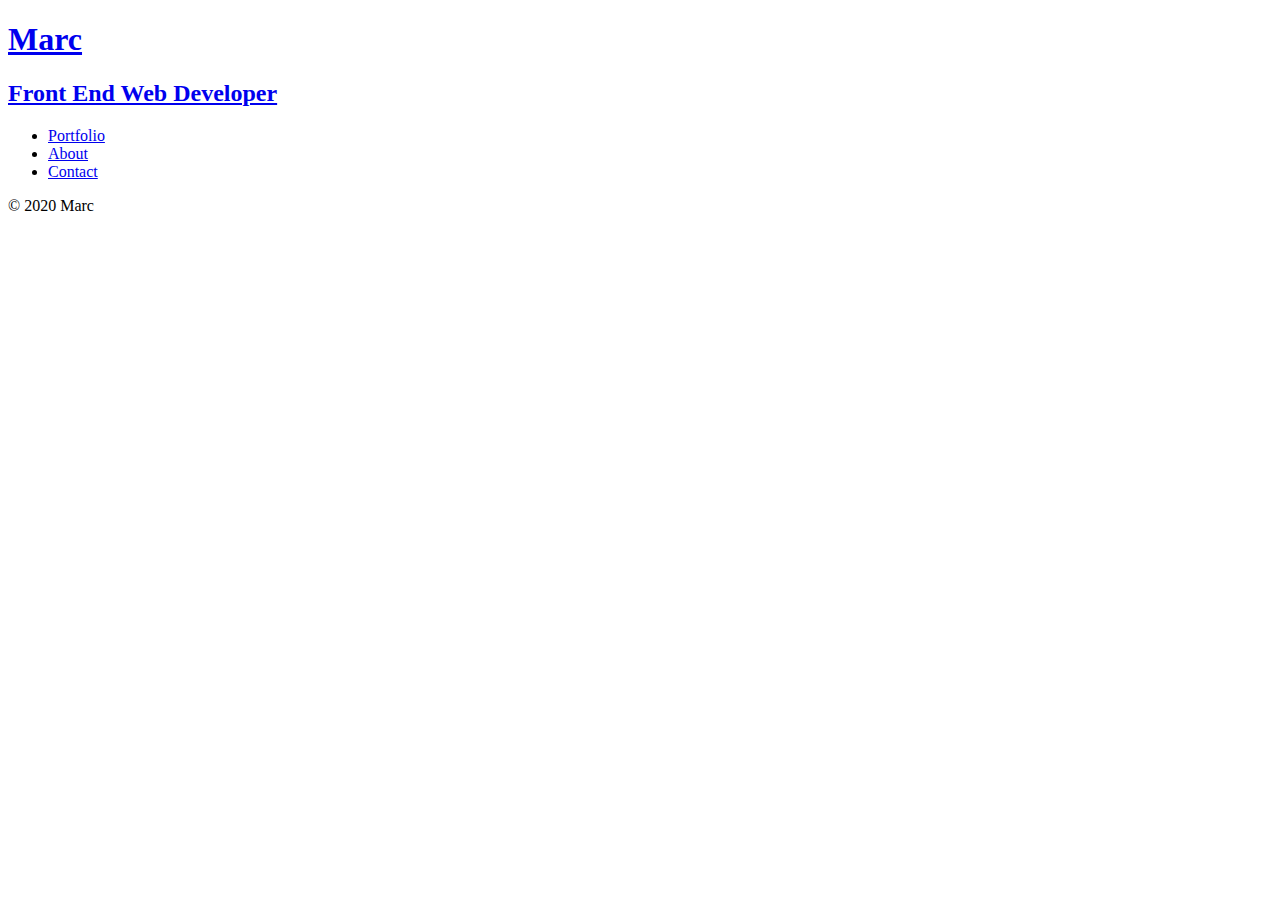
==== index.html @ e7de5a0c "first commit, added index, contact, and about html files" ====
<!DOCTYPE html>

<html>

<head>
    <meta charset="utf-8">
    <title>Marc | Front End Web Developer</title>
</head>

<body>
    <!-- START OF THE HEADER-->
    <header>
        <!-- START LOGO-->
        <!-- Clicking either of these should take you back to the index page-->
        <a href="index.html">
            <!-- H1 element for our name-->
            <h1>Marc</h1>
            <!-- H2 element for our title-->
            <h2>Front End Web Developer</h2>
        </a>
        <!-- END LOGO-->

        <!-- START OF NAVBAR-->
        <nav>
            <!-- Navbar with three links: Portfolio, About, Contact -->
            <ul>
                <li><a href="index.html">Portfolio</a></li>
                <li><a href="about.html">About</a></li>
                <li><a href="contact.html">Contact</a></li>
            </ul>
        </nav>
        <!-- END OF NAVBAR-->
    </header>
    <!-- END OF THE HEADER -->


    <!-- START PORTFOLIO CONTENT-->

    <!-- For each of the portfolio items we have an image, text underneath it with a light gray background-->

    <!-- END PORTFOLIO CONTENT-->


    <!-- START FOOTER-->
    <footer>
        <!-- There is a facebook link that opens a new tab-->
        <!-- There is a twitter link that opens a new tab-->
        <!-- Copyright information-->
        <p>&copy; 2020 Marc</p>
    </footer>
    <!-- END FOOTER-->

</body>

</html>
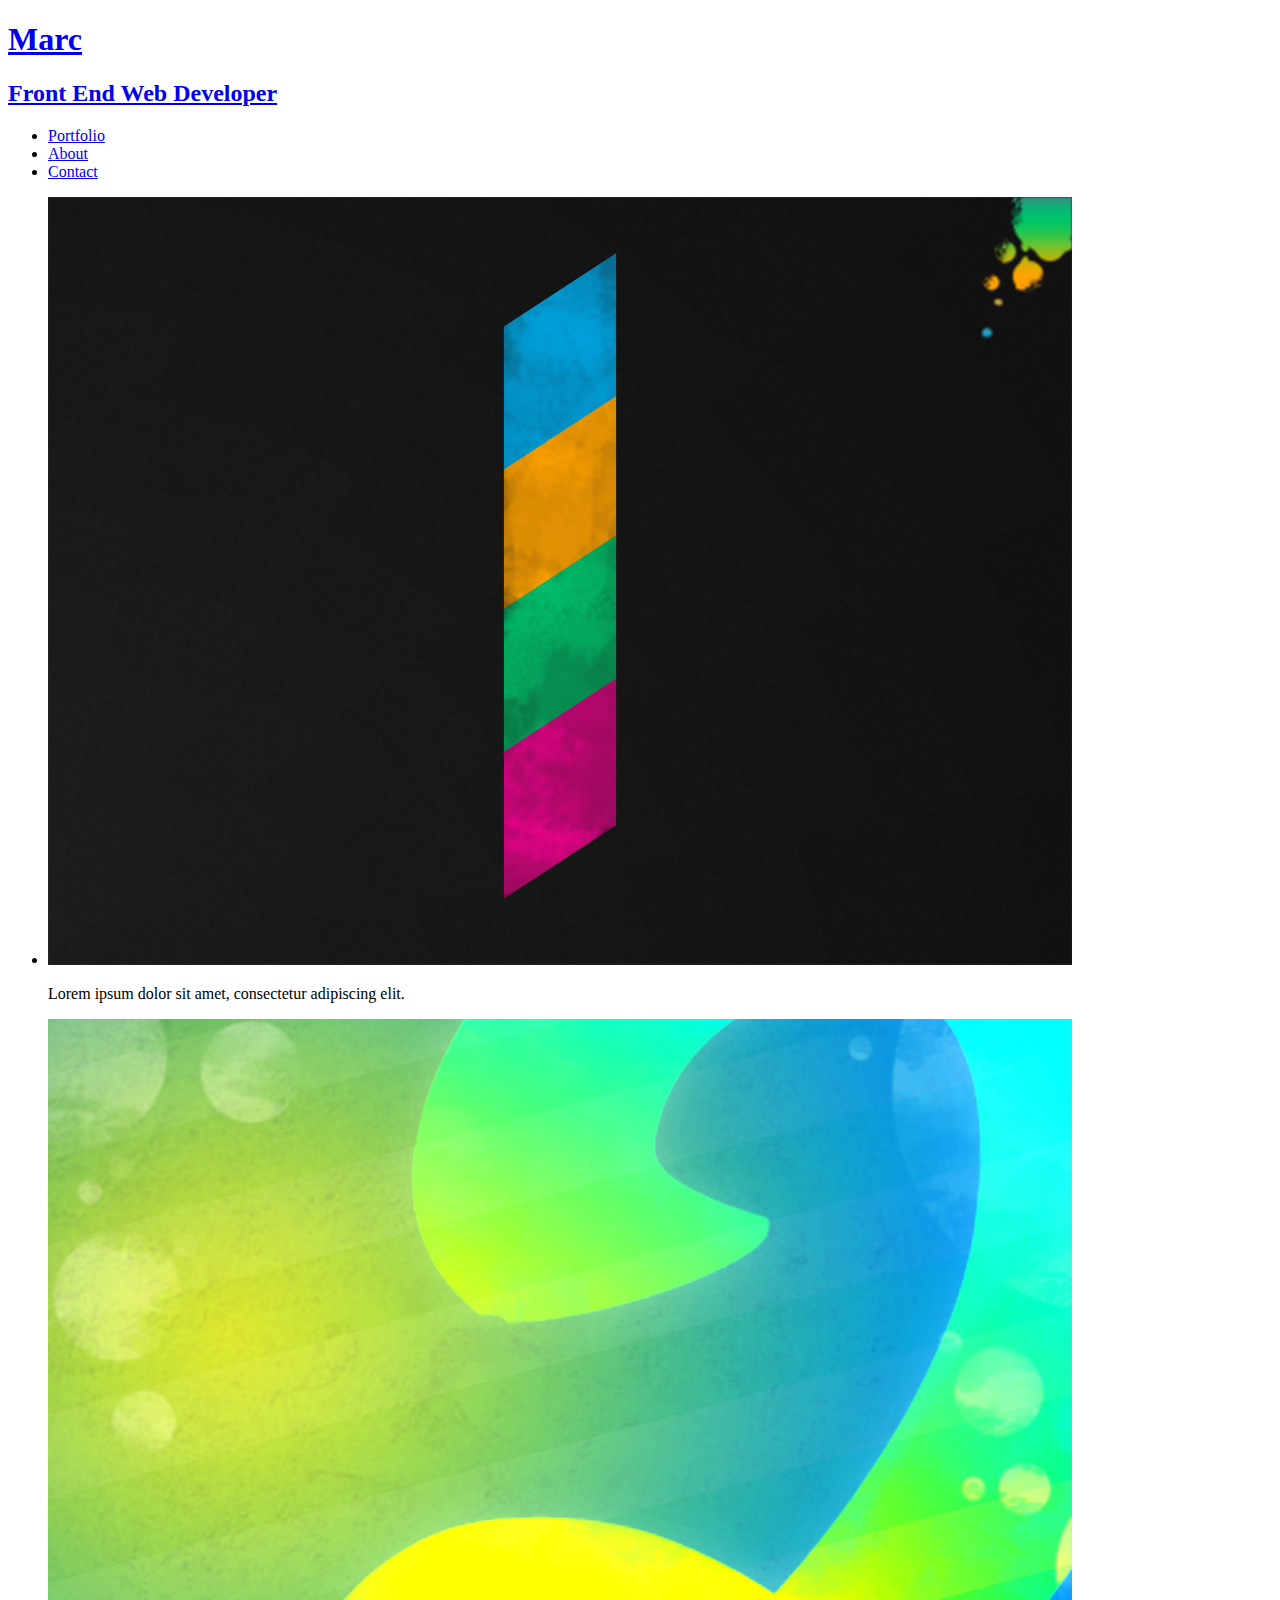
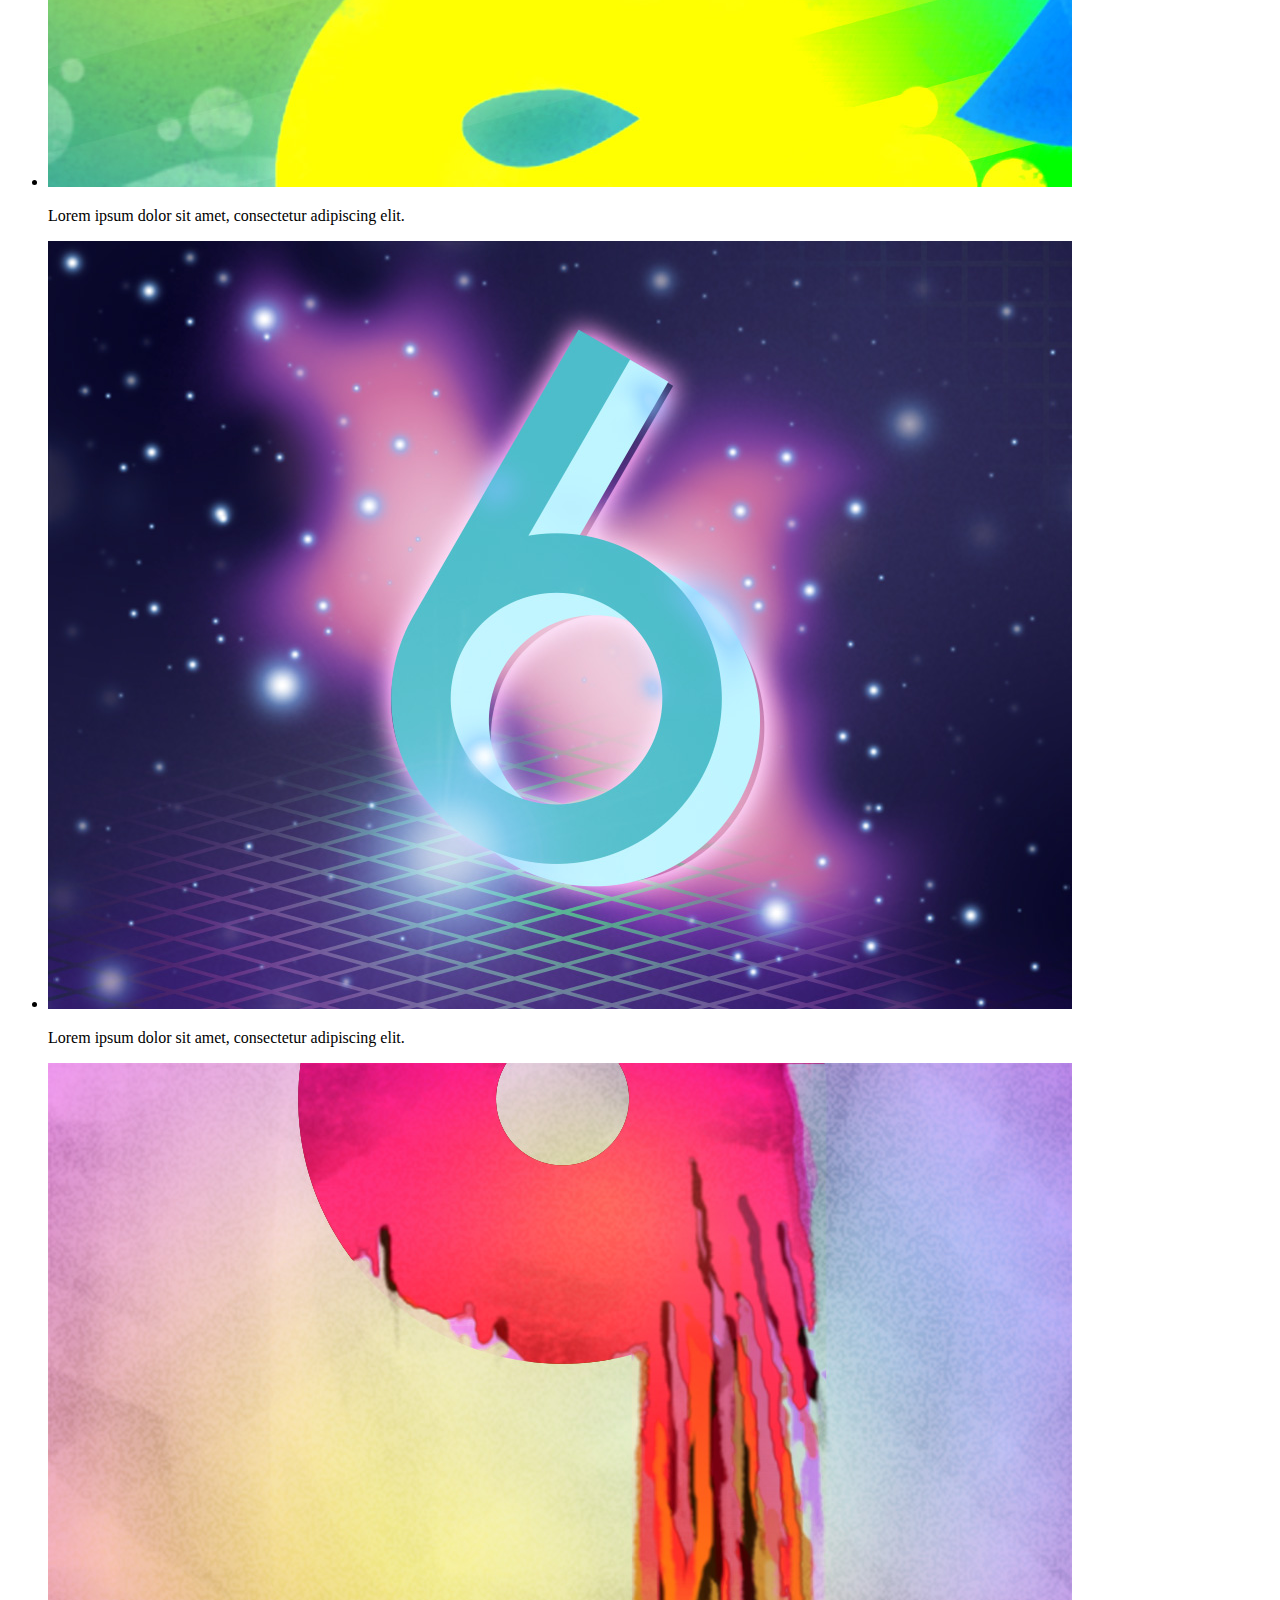
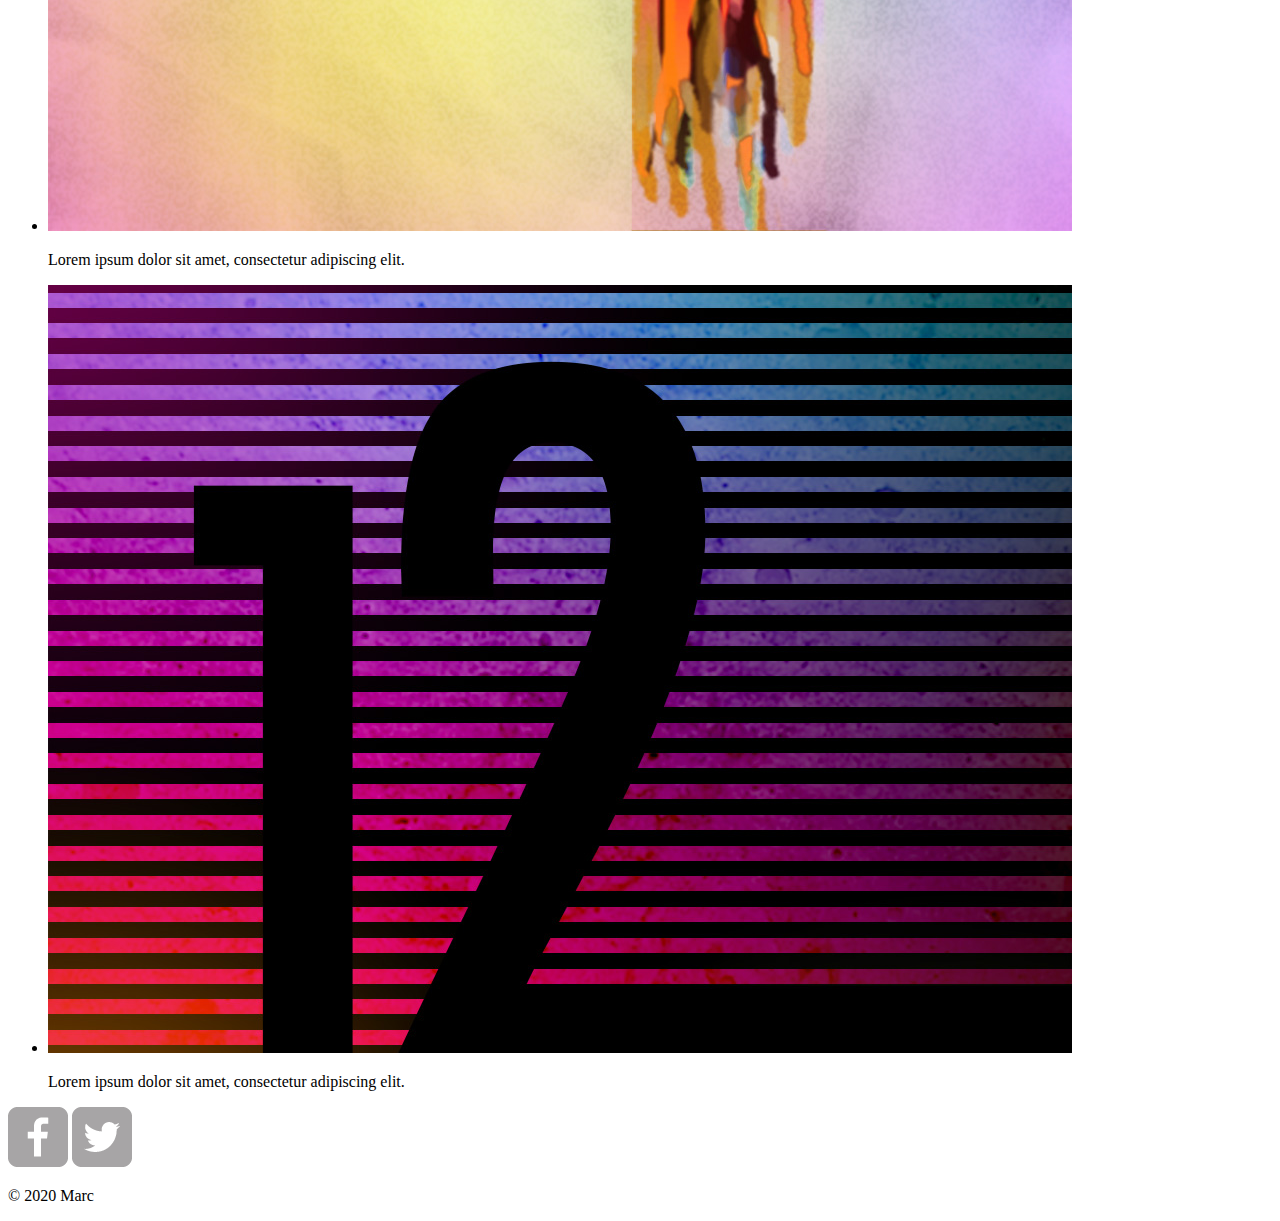
==== commit e08fca48: "added content to all three html pages" ====
--- a/index.html
+++ b/index.html
@@ -38,13 +38,40 @@
 
     <!-- For each of the portfolio items we have an image, text underneath it with a light gray background-->
 
+    <div>
+        <ul>
+            <li>
+                <img src="img/numbers-01.jpg" alt="Number 1">
+                <p>Lorem ipsum dolor sit amet, consectetur adipiscing elit.</p>
+            </li>
+            <li>
+                <img src="img/numbers-02.jpg" alt="Number 2">
+                <p>Lorem ipsum dolor sit amet, consectetur adipiscing elit.</p>
+            </li>
+            <li>
+                <img src="img/numbers-06.jpg" alt="Number 6">
+                <p>Lorem ipsum dolor sit amet, consectetur adipiscing elit.</p>
+            </li>
+            <li>
+                <img src="img/numbers-09.jpg" alt="Number 9">
+                <p>Lorem ipsum dolor sit amet, consectetur adipiscing elit.</p>
+            </li>
+            <li>
+                <img src="img/numbers-12.jpg" alt="Number 12">
+                <p>Lorem ipsum dolor sit amet, consectetur adipiscing elit.</p>
+            </li>
+        </ul>
+    </div>
+
     <!-- END PORTFOLIO CONTENT-->
 
 
     <!-- START FOOTER-->
     <footer>
         <!-- There is a facebook link that opens a new tab-->
+        <a href="http://facebook.com" target="_blank"><img src="img/facebook-wrap.png" class="social-icon"></a>
         <!-- There is a twitter link that opens a new tab-->
+        <a href="http://twitter.com" target="_blank"><img src="img/twitter-wrap.png" class="social-icon"></a>
         <!-- Copyright information-->
         <p>&copy; 2020 Marc</p>
     </footer>
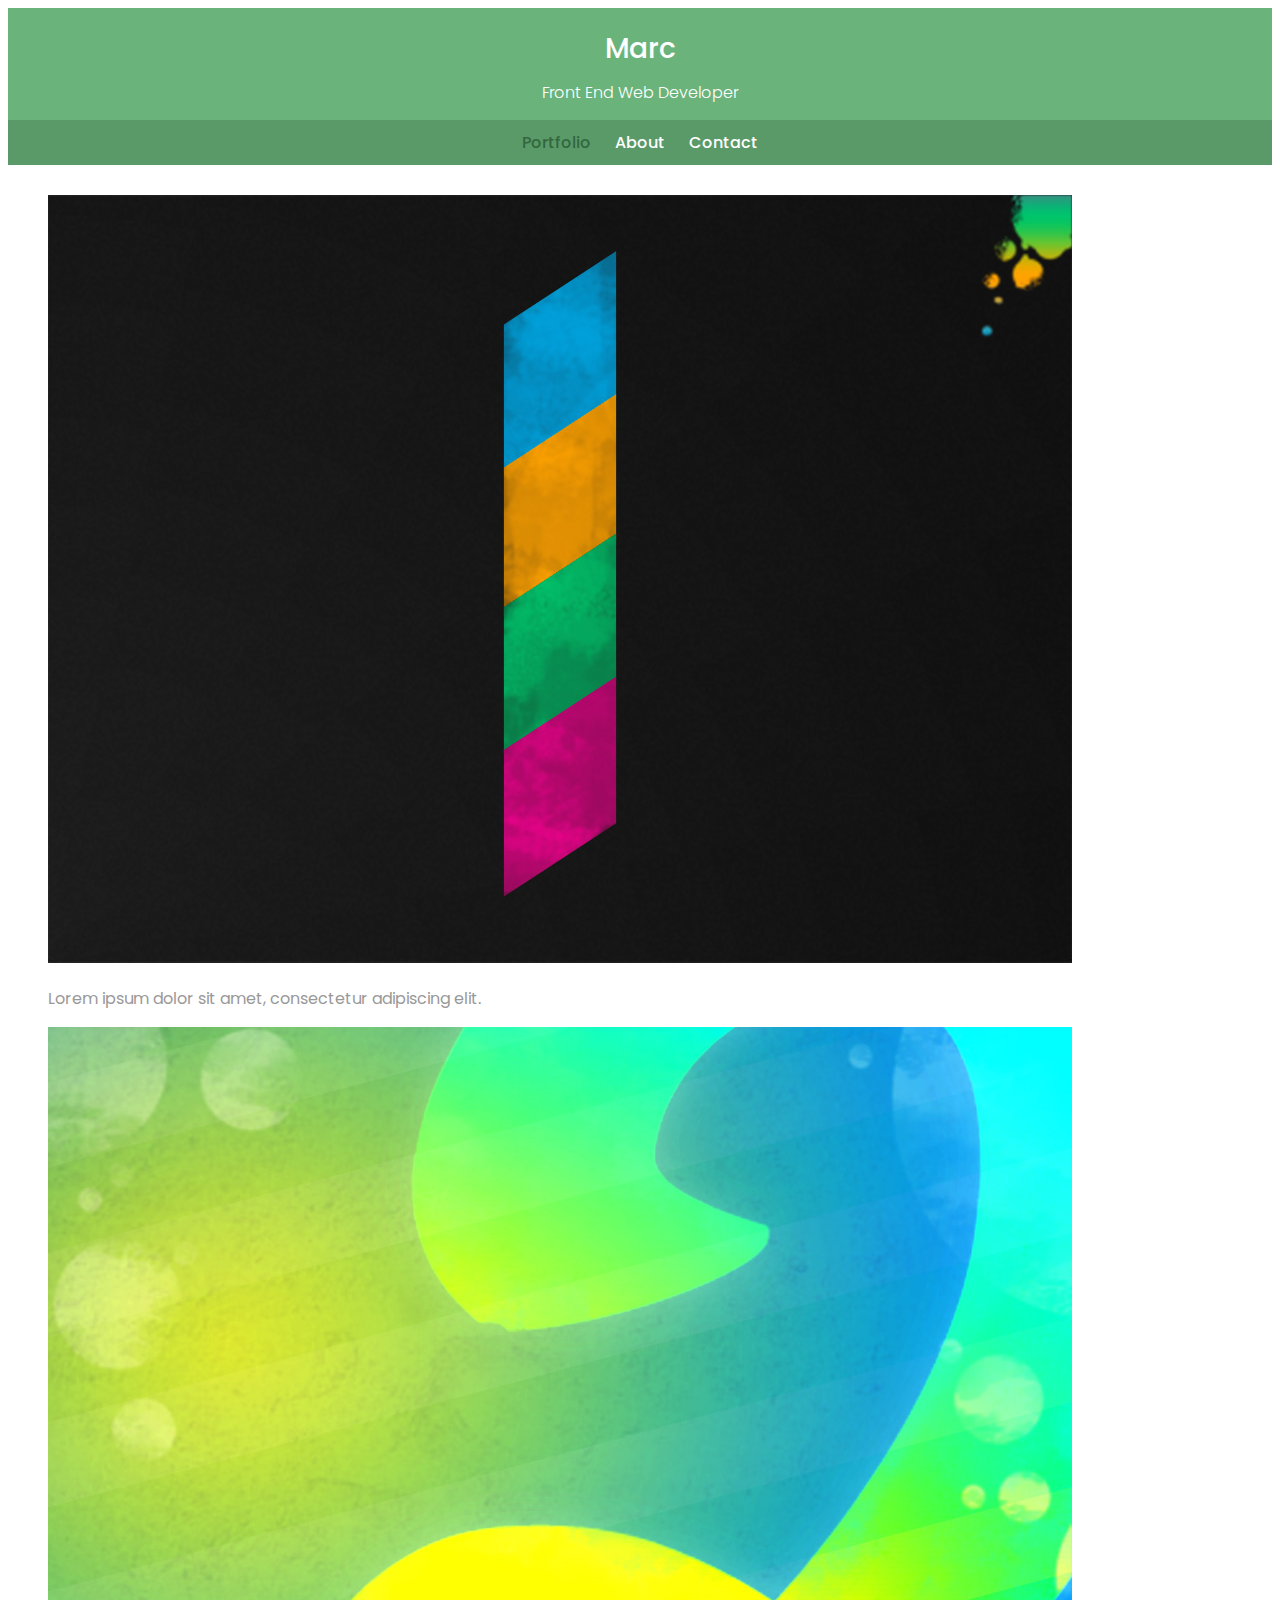
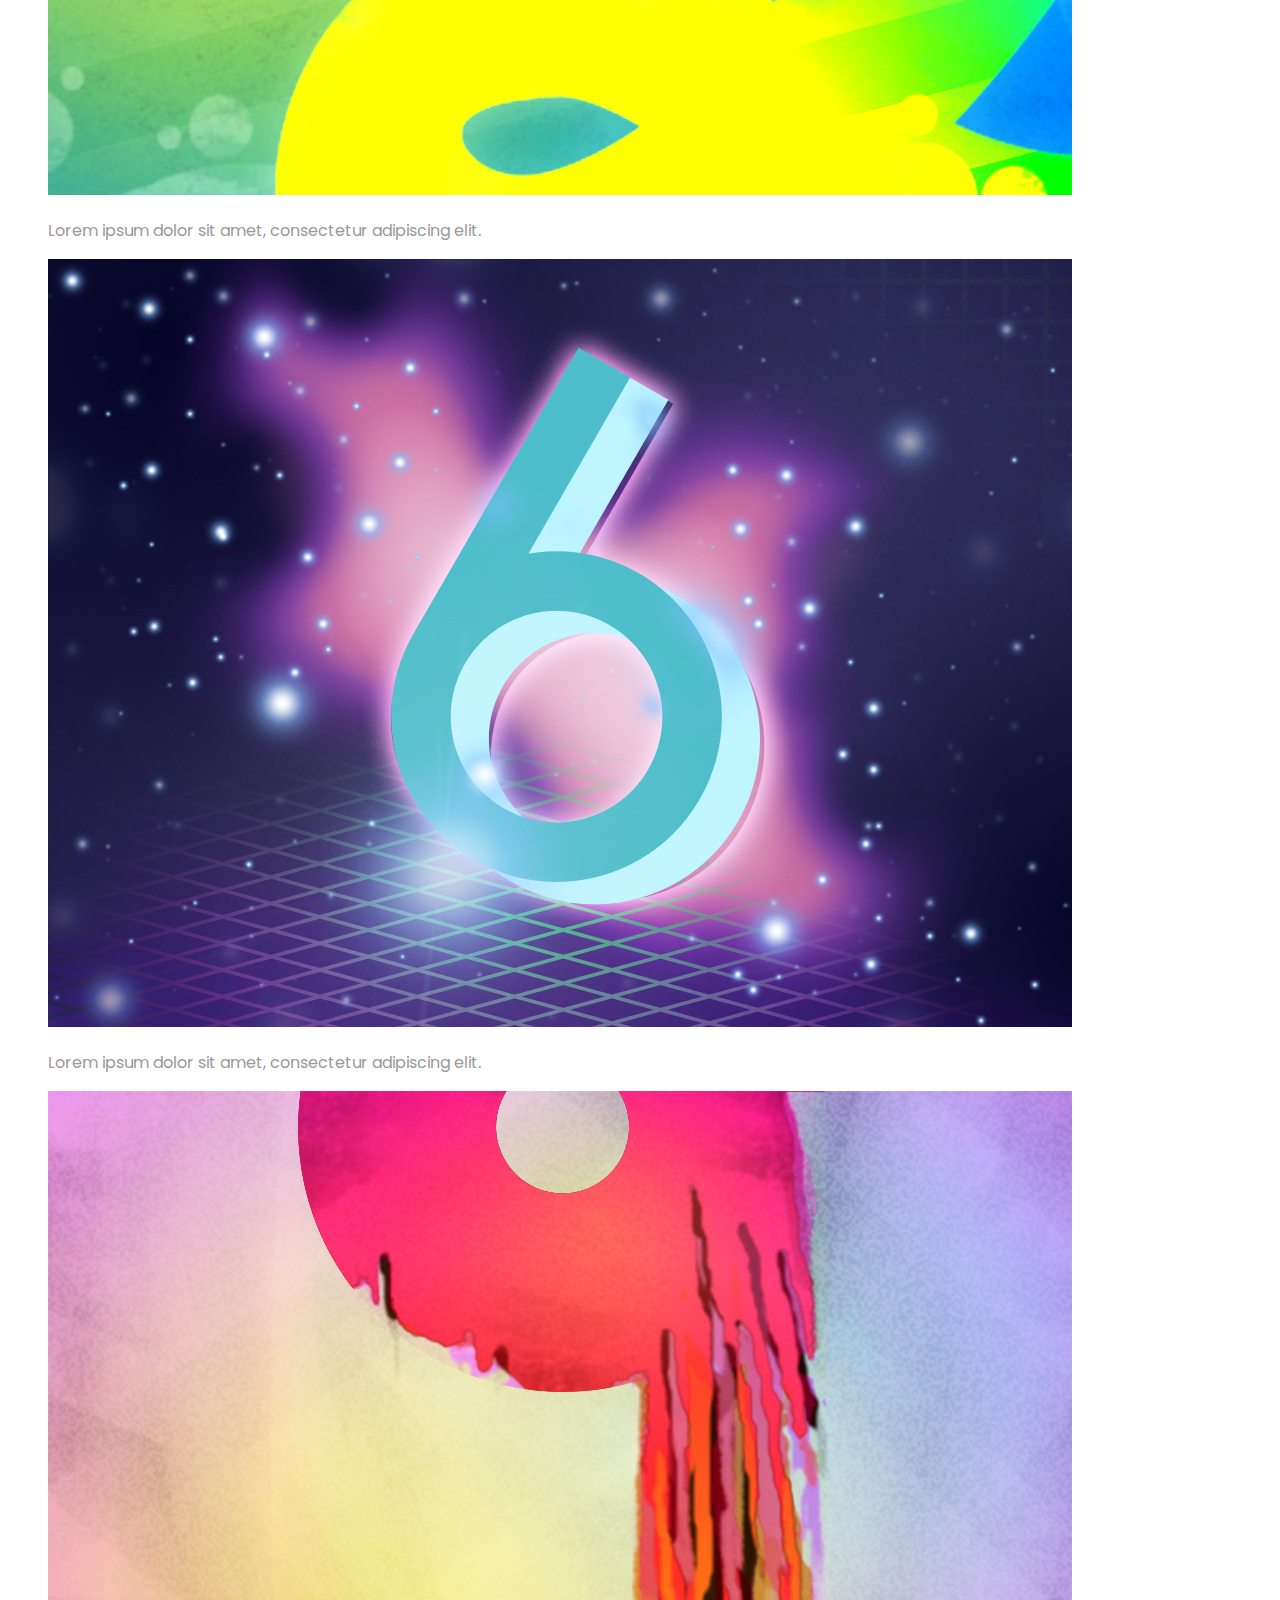
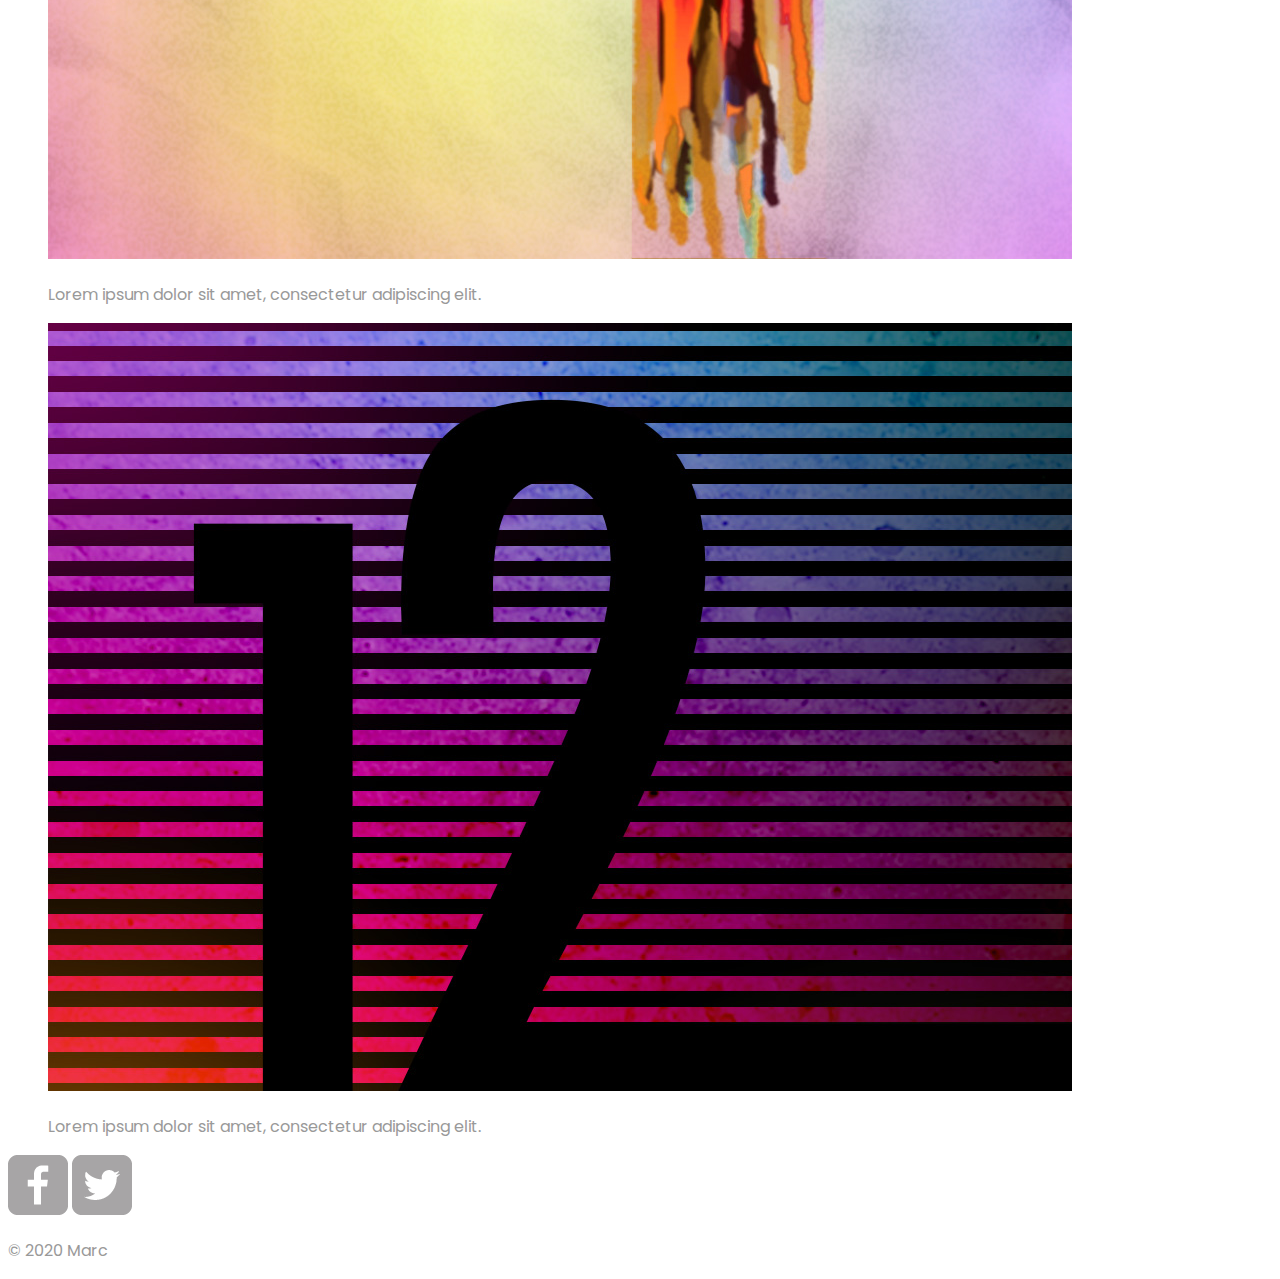
==== commit ac3b4be6: "added general styles and colors" ====
--- a/index.html
+++ b/index.html
@@ -3,8 +3,19 @@
 <html>
 
 <head>
+    <!-- Specifiy character set -->
     <meta charset="utf-8">
+    <!-- Viewport meta tag -->
+    <meta name="viewport" content="width=device-width, intial-scale=1">
+    <!-- Title -->
     <title>Marc | Front End Web Developer</title>
+    <!-- Google Fonts -->
+    <link href="https://fonts.googleapis.com/css2?family=Poppins:wght@200;300;500&display=swap" rel="stylesheet">
+    <!-- Make all browsers the same with Normalize -->
+    <link href="https://necolas.github.io/normalize.css/8.0.1/normalize.css" rel="stylesheet">
+    <!-- Stylesheets -->
+    <link href="css/styles.css" rel="stylesheet">
+    <link href="css/responsive.css" rel="stylesheet">
 </head>
 
 <body>
@@ -12,7 +23,7 @@
     <header>
         <!-- START LOGO-->
         <!-- Clicking either of these should take you back to the index page-->
-        <a href="index.html">
+        <a href="index.html" id="logo">
             <!-- H1 element for our name-->
             <h1>Marc</h1>
             <!-- H2 element for our title-->
@@ -24,7 +35,7 @@
         <nav>
             <!-- Navbar with three links: Portfolio, About, Contact -->
             <ul>
-                <li><a href="index.html">Portfolio</a></li>
+                <li><a href="index.html" class="selected">Portfolio</a></li>
                 <li><a href="about.html">About</a></li>
                 <li><a href="contact.html">Contact</a></li>
             </ul>
--- a/css/styles.css
+++ b/css/styles.css
@@ -0,0 +1,127 @@
+/*****************
+GENERAL
+*****************/
+
+body {
+    font-family: 'Poppins', sans-serif;
+}
+
+a {
+    text-decoration: none;
+}
+
+h1 {
+    font-size: 1.75rem;
+    font-weight: 500;
+    margin: 15px 0px;
+}
+
+h2 {
+    font-size: 1em;
+    font-weight: 300;
+    margin: -5px 0px;
+}
+
+h3 {
+    margin: 0px 0px 1em 0px;
+}
+
+ul {
+    list-style: none;
+}
+
+/*****************
+HEADER
+*****************/
+
+header {
+    width: 100%;
+    margin: 0 0 30px 0;
+    padding: 5px 0 0 0;
+}
+
+#logo {
+    text-align: center;
+}
+
+
+/*****************
+NAVIGATION
+*****************/
+
+nav li {
+    display: inline-block;
+}
+
+nav {
+    text-align: center;
+    padding: 10px 0px;
+    margin: 20px 0 0;
+}
+
+nav a {
+    font-weight: 500;
+    padding: 15px 10px;
+}
+
+nav ul {
+    margin: 0 10px;
+    padding: 0;
+}
+
+/*****************
+FOOTER
+*****************/
+
+
+/*****************
+PAGE: PORTFOLIO
+*****************/
+
+
+/*****************
+PAGE: ABOUT
+*****************/
+
+
+/*****************
+PAGE: CONTACT
+*****************/
+
+
+/*****************
+COLORS
+*****************/
+
+body {
+    background-color: #fff;
+    color: #999;
+}
+
+a {
+    color: #6AB47B;
+}
+
+nav a,
+nav a:visited {
+    color: #fff;
+}
+
+nav a.selected,
+nav a:hover {
+    color: #32673f;
+}
+
+/* Background color on mobile devices*/
+nav {
+    background: #599a68;
+}
+
+header {
+    background: #6ab47b;
+}
+
+header h1,
+header h2 {
+    color: #fff;
+}
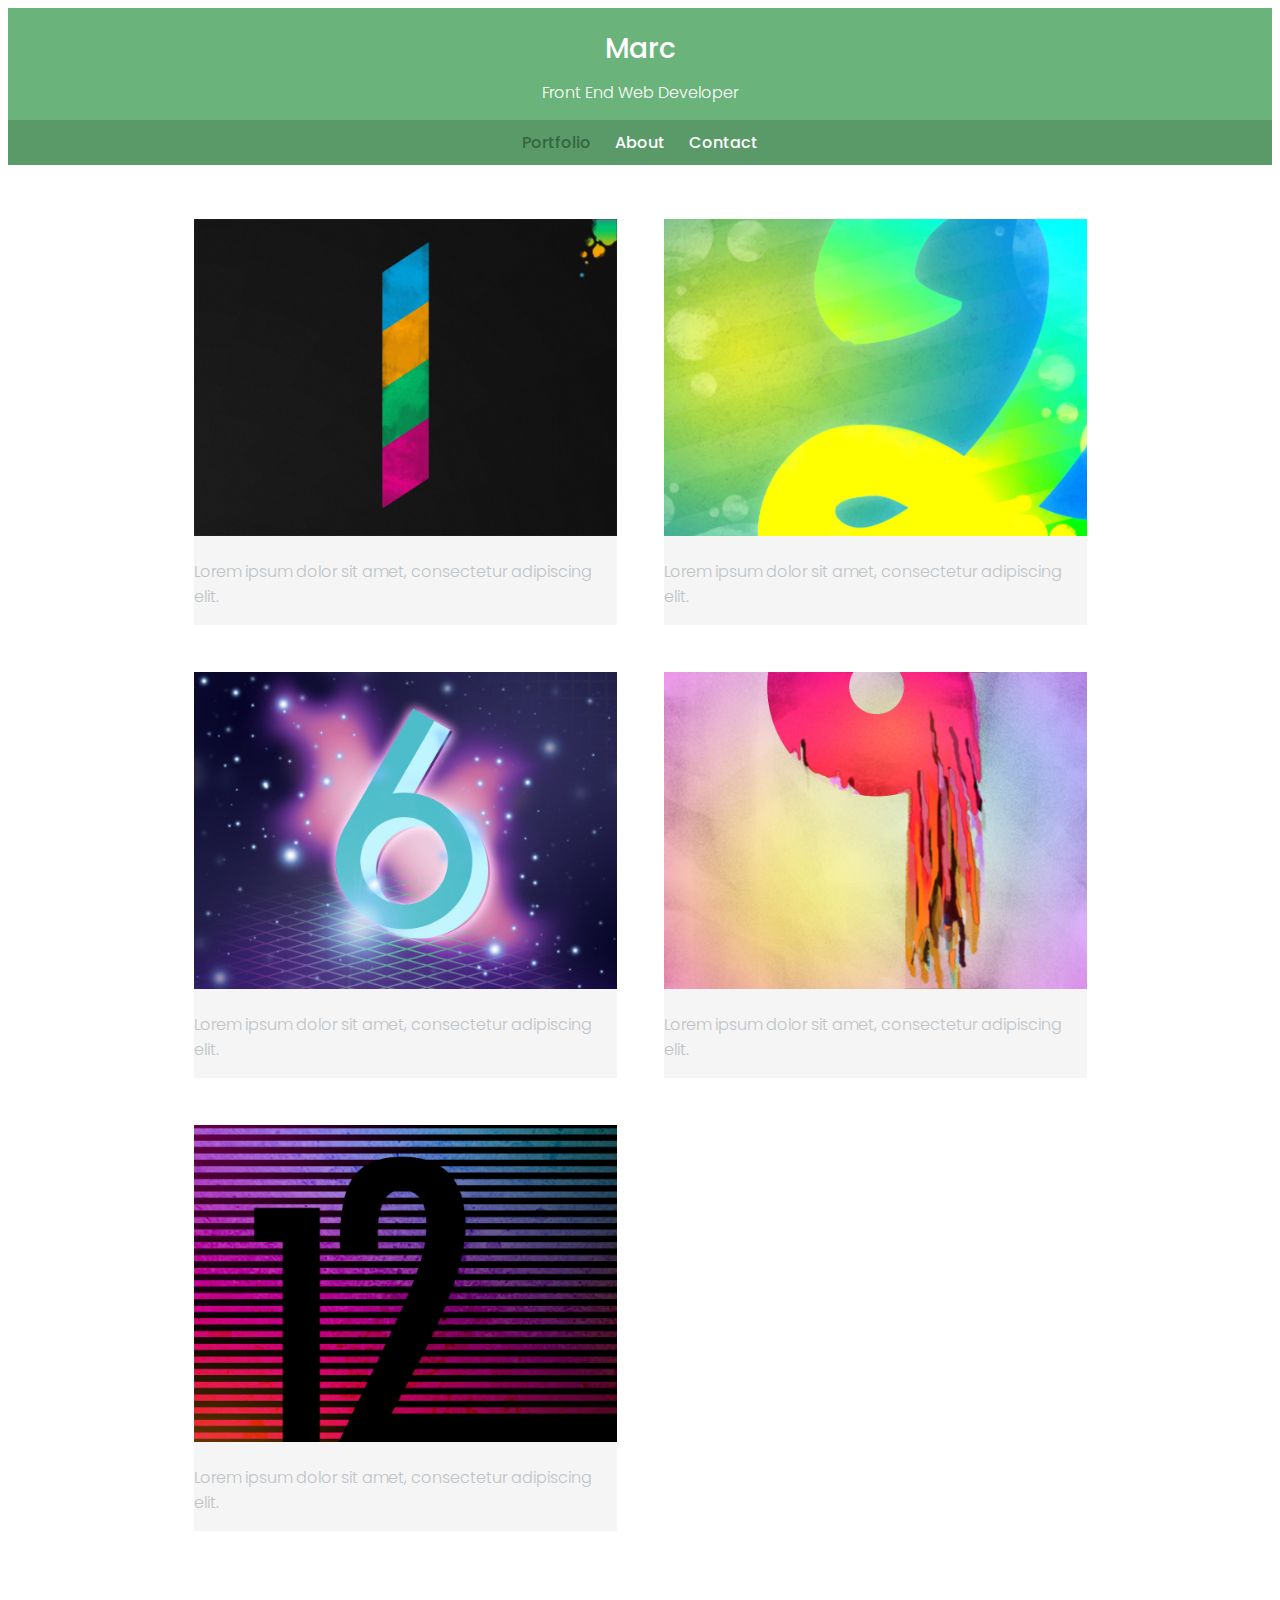
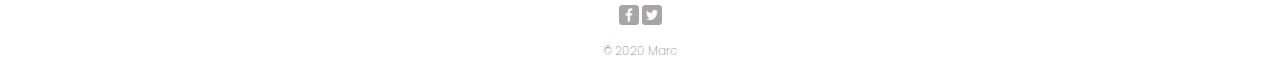
==== commit 1ee0bc64: "finished styles" ====
--- a/index.html
+++ b/index.html
@@ -49,8 +49,8 @@
 
     <!-- For each of the portfolio items we have an image, text underneath it with a light gray background-->
 
-    <div>
-        <ul>
+    <div id="wrapper">
+        <ul id="gallery">
             <li>
                 <img src="img/numbers-01.jpg" alt="Number 1">
                 <p>Lorem ipsum dolor sit amet, consectetur adipiscing elit.</p>
--- a/css/styles.css
+++ b/css/styles.css
@@ -4,6 +4,17 @@
 
 body {
     font-family: 'Poppins', sans-serif;
+}
+
+#wrapper {
+    max-width: 940px;
+    margin: 0 auto;
+    padding: 0 5%;
+    font-weight: 300;
+}
+
+img {
+    max-width: 100%;
 }
 
 a {
@@ -72,21 +83,81 @@
 /*****************
 FOOTER
 *****************/
+footer {
+    text-align: center;
+    font-size: 0.75em;
+    padding-top: 50px;
+    font-weight: 200;
+    clear: both;
+}
 
+.social-icon {
+    width: 20px;
+    height: 20px;
+    margin: 0px;
+}
 
 /*****************
 PAGE: PORTFOLIO
 *****************/
+
+#gallery {
+    margin: 0;
+    padding: 0;
+}
+
+#gallery li {
+    float: left;
+    width: 45%;
+    margin: 2.5%;
+    background-color: #f5f5f5;
+    color: #bdc3c7;
+    font-weight: 300;
+}
 
 
 /*****************
 PAGE: ABOUT
 *****************/
 
+.profile-photo {
+    display: block;
+    max-width: 150px;
+    margin: 0 auto 30px;
+    border-radius: 100%;
+}
+
 
 /*****************
 PAGE: CONTACT
 *****************/
+
+.contact-info {
+    padding: 0;
+    margin: 0;
+    font-size: 0.9em;
+}
+
+.contact-info a {
+    display: block;
+    background-repeat: no-repeat;
+    min-height: 20px;
+    background-size: 20px 20px;
+    padding: 0 0 0 30px;
+    margin: 0 0 10px;
+}
+
+.contact-info li.phone a {
+    background-image: url(../img/phone.png)
+}
+
+.contact-info li.mail a {
+    background-image: url(../img/mail.png)
+}
+
+.contact-info li.twitter a {
+    background-image: url(../img/twitter.png)
+}
 
 
 /*****************
